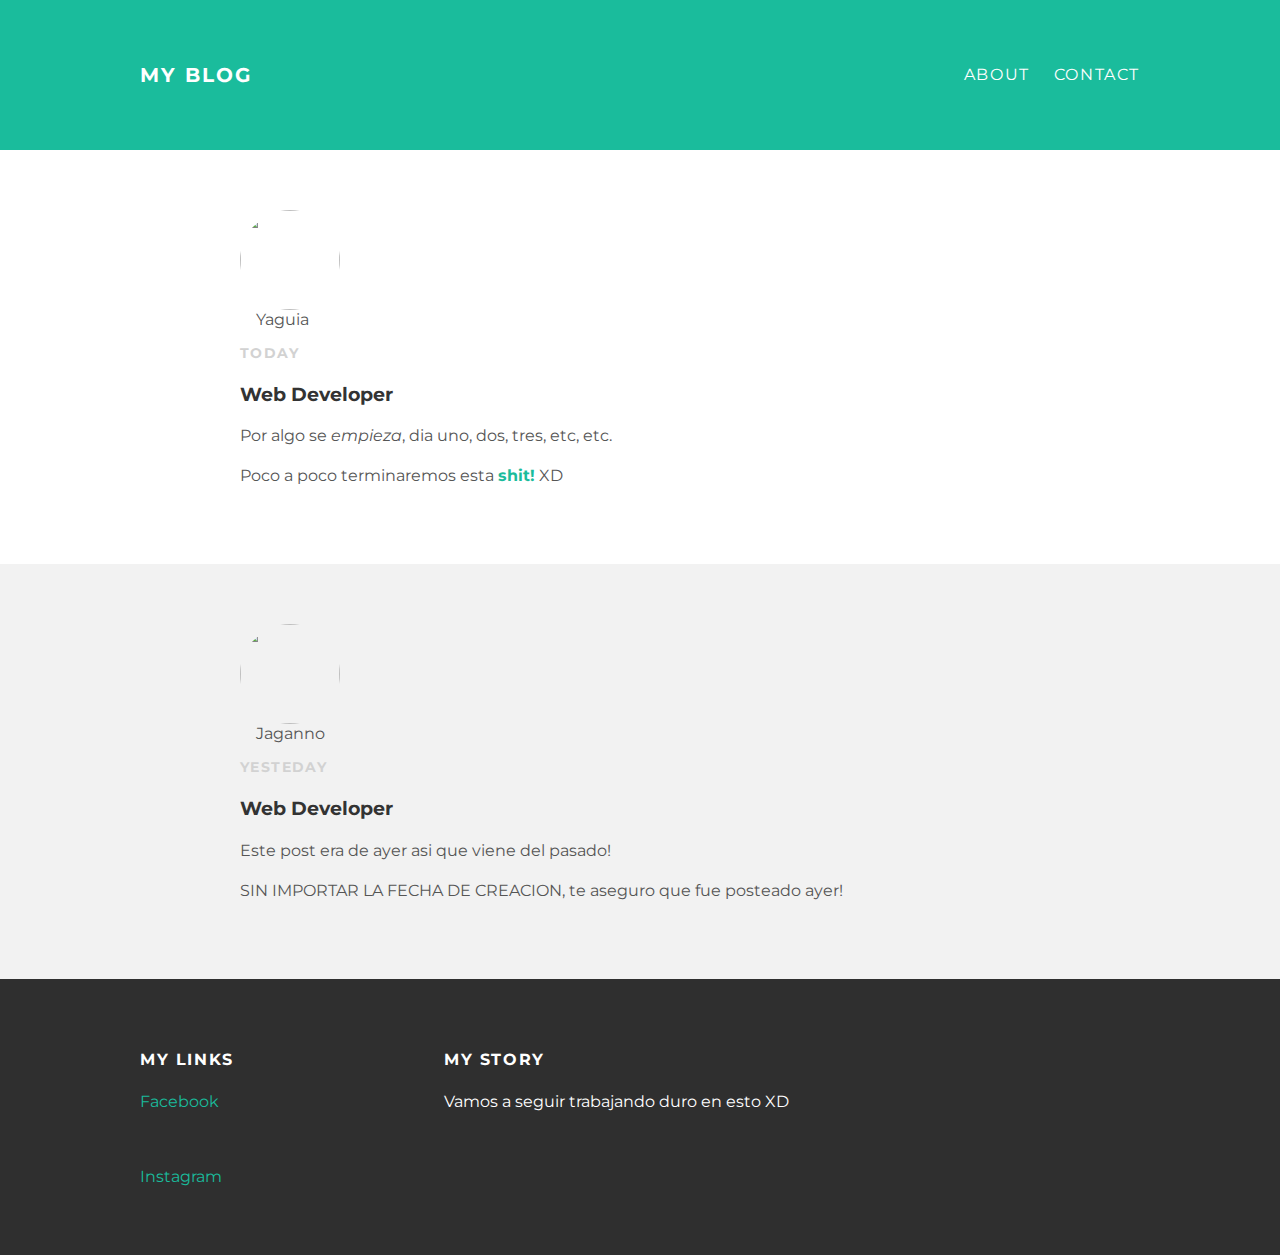
==== index.html @ 90e4da51 "Add files via upload" ====
<!DOCTYPE html>
<html lang="en" dir="ltr">
  <head>
    <meta charset="utf-8">
    <title>Yaguia's Blog</title>
    <link rel="stylesheet" type="text/css" href="style.css">
  </head>
  <body>
    <div id="header">
      <div class="container">
<a id="header-title"href="index.html">My Blog</a>
<ul id="header-nav">
  <li><a href="about.html">About</a></li>
  <li><a href="mailto:yaguia.baptista@me.com">Contact</a></li>
</ul>
      </div>
    </div>
    <div id="content">
      <div class="p-container">
        <div class="post">
          <div class="post-author">
            <img src="img/me.png" alt=""><br>
            <span>Yaguia</span>
          </div>
          <p class="post-date">Today</p>
          <h3 class="post-title">Web Developer</h3>
          <div class="post-content">
            <p>Por algo se <em>empieza</em>, dia uno, dos, tres, etc, etc.</p>
            <p>Poco a poco terminaremos esta <strong><a href="https://poopsenders.com">shit!</a></strong> XD</p>
          </div>
        </div>
      <div class="p-container">
        <div class="post">
          <div class="post-author">
            <img src="img/jaganno.png" alt=""><br>
            <span>Jaganno</span>
          </div>
          <p class="post-date">Yesteday</p>
          <h3 class="post-title">Web Developer</h3>
          <div class="post-content">
            <p>Este post era de ayer asi que viene del pasado!</p>
            <p>SIN IMPORTAR LA FECHA DE CREACION, te aseguro que fue posteado ayer!</p>
          </div>
      </div>
        </div>
      </div>
    </div>
    <div id="footer">
      <div class="container">
<div class="column">
  <h4>My Links</h4>
  <p><a href="https://www.facebook.com/yaguia.baptista/">Facebook</a></p>
  <br>
  <p><a href="https://www.instagram.com/yaguia.baptista/">Instagram</a></p>
</div>
<div class="column">
  <h4>My Story</h4>
  <p>Vamos a seguir trabajando duro en esto XD</p>
        </div>
      </div>
    </div>
  </body>
</html>
---- style.css ----
@import url(http://fonts.googleapis.com/css?family=Montserrat:400,700);

body{
  margin: 0;
  color: #555;
  font-family: 'Montserrat', sans-serif;
}

#header{
  background-color: #1abc9c;
  height: 150px;
}
#header a{
  color: white;
  text-decoration: none;
  text-transform: uppercase;
  letter-spacing: 0.1em;
}
#header a:hover{
  color: #222;
}

#header-title{
  display: block;
  float: left;
  font-size: 20px;
  font-weight: bold;
}

#header-nav{
  display: block;
  float: right;
  margin-top: 0;
}

#header-nav li {
display: inline;
padding-left: 20px;
}

#header{
  background-color: #1abc9c;
  height: 150px;
  line-height: 150px;
}

.container{
  max-width: 1000px;
  margin: 0 auto;
}
.p-container:nth-child(even){
  background-color: #f2f2f2;
}

#footer{
  background-color: #2f2f2f;
  padding: 50px 0;
}

.column {
  min-width: 300px;
  display: inline-block;
  vertical-align: top;
}
#footer h4{
  color: white;
  text-transform: uppercase;
  letter-spacing: 0.1em;
}
#footer p{
  color: white;
}
a{
  color: #1abc9c;
  text-decoration: none;
}
a:hover{
  color: #f6a623;
}

.post, .about{
  max-width: 800px;
  margin: 0 auto;
  padding: 60px 0;
}

.post-author img{
  width: 100px;
  height: 100px;
  vertical-align: middle;
  border-radius: 50px;
}
.about-author img{
  width: 200px;
  height: 200px;
  border-radius: 100px;
}
.about{
  text-align: center;
}

.post-author span{
  margin-left: 16px;
}

.post-date{
  color: #D2D2D2;

  font-size: 14px;
  font-weight: bold;

  text-transform: uppercase;
  letter-spacing: 0.1em;
}

h1, h2, h3, h4{
  color: #333;
}

p{
  line-height: 1.5;
}
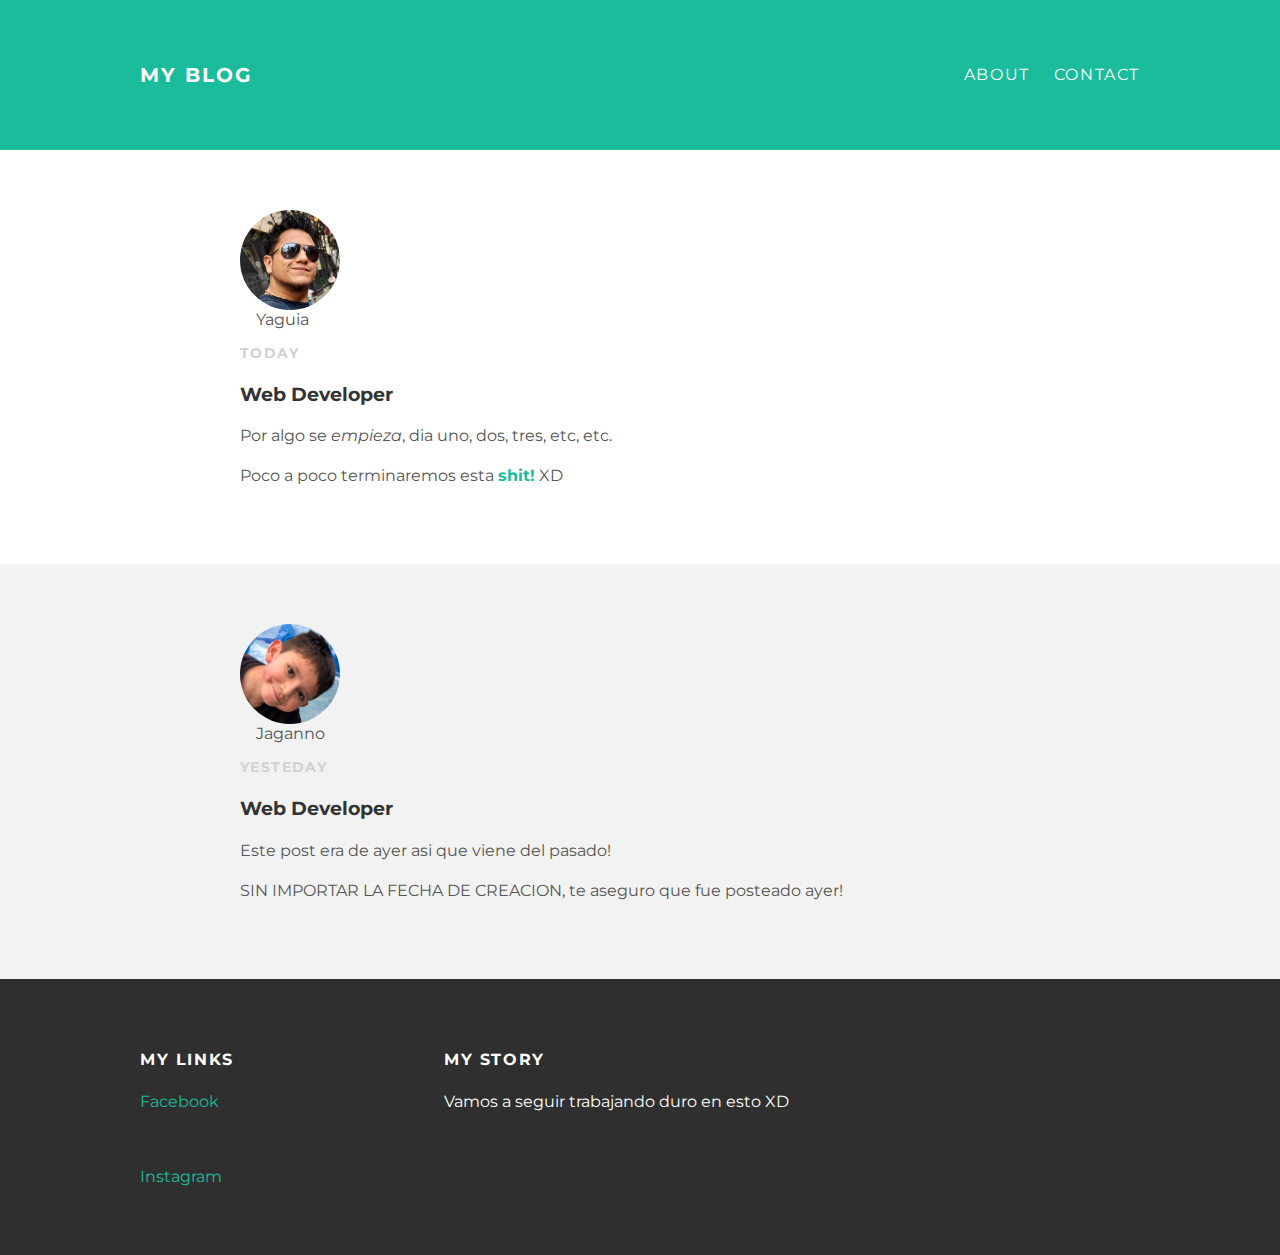
==== commit 82391dda: "Update index.html" ====
--- a/index.html
+++ b/index.html
@@ -19,7 +19,7 @@
       <div class="p-container">
         <div class="post">
           <div class="post-author">
-            <img src="img/me.png" alt=""><br>
+            <img src="/img/me.png" alt=""><br>
             <span>Yaguia</span>
           </div>
           <p class="post-date">Today</p>
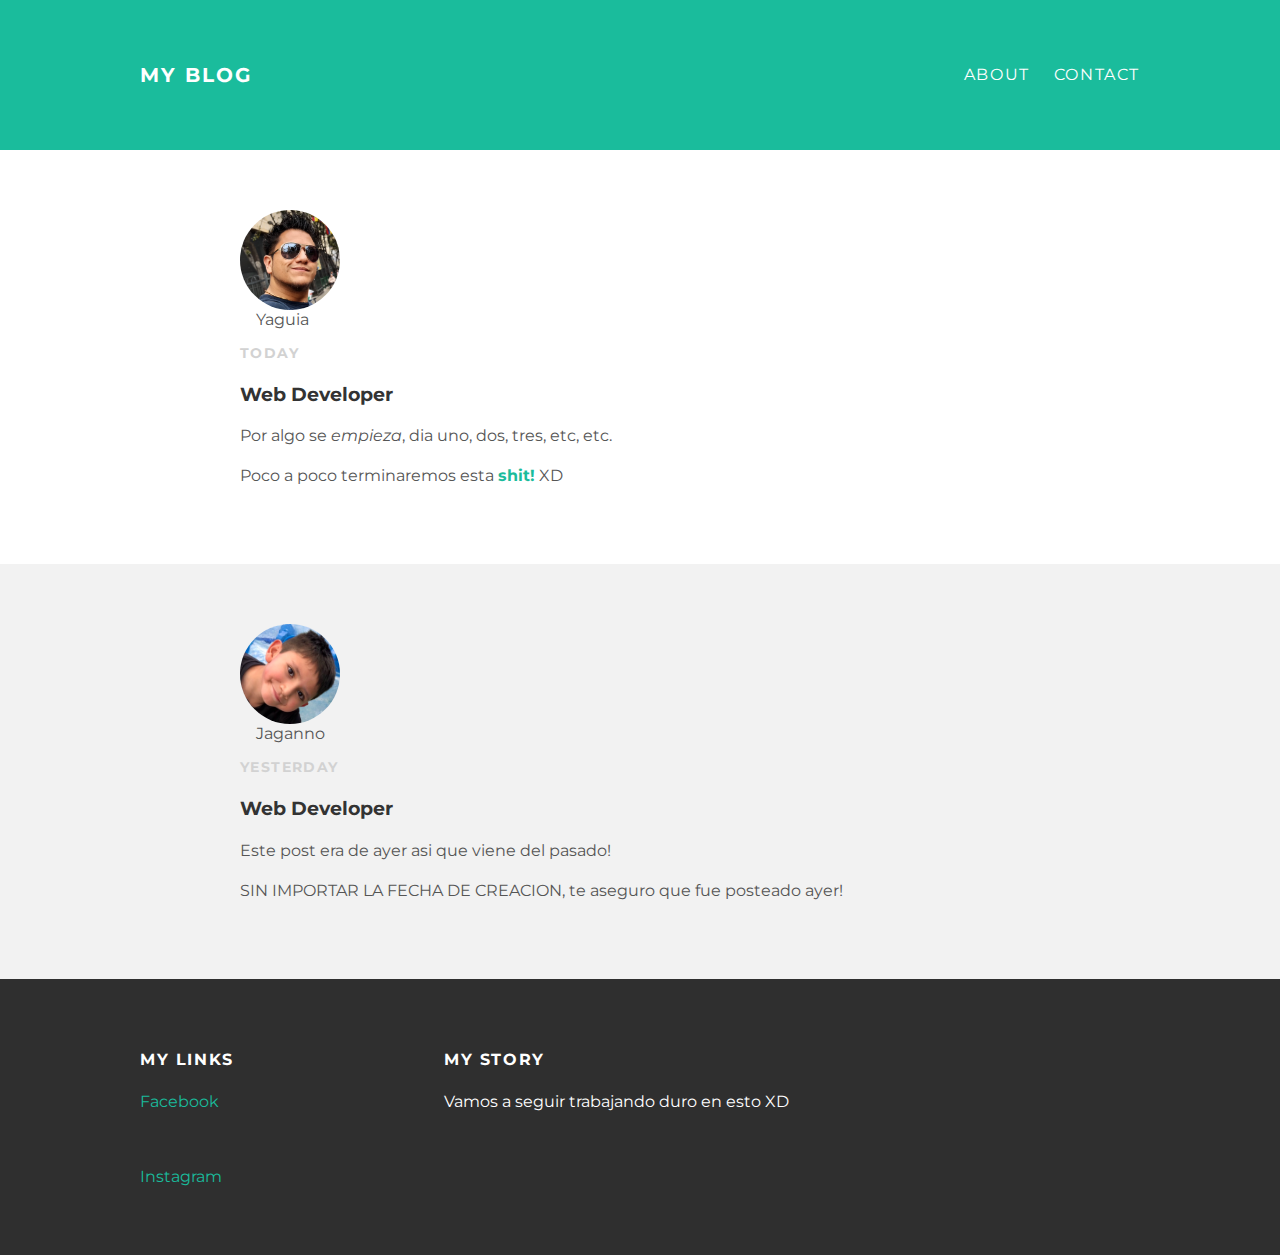
==== commit 5eef4831: "Update index.html" ====
--- a/index.html
+++ b/index.html
@@ -19,7 +19,7 @@
       <div class="p-container">
         <div class="post">
           <div class="post-author">
-            <img src="/img/me.png" alt=""><br>
+            <img src="img/me.png" alt=""><br>
             <span>Yaguia</span>
           </div>
           <p class="post-date">Today</p>
@@ -35,7 +35,7 @@
             <img src="img/jaganno.png" alt=""><br>
             <span>Jaganno</span>
           </div>
-          <p class="post-date">Yesteday</p>
+          <p class="post-date">Yesterday</p>
           <h3 class="post-title">Web Developer</h3>
           <div class="post-content">
             <p>Este post era de ayer asi que viene del pasado!</p>
